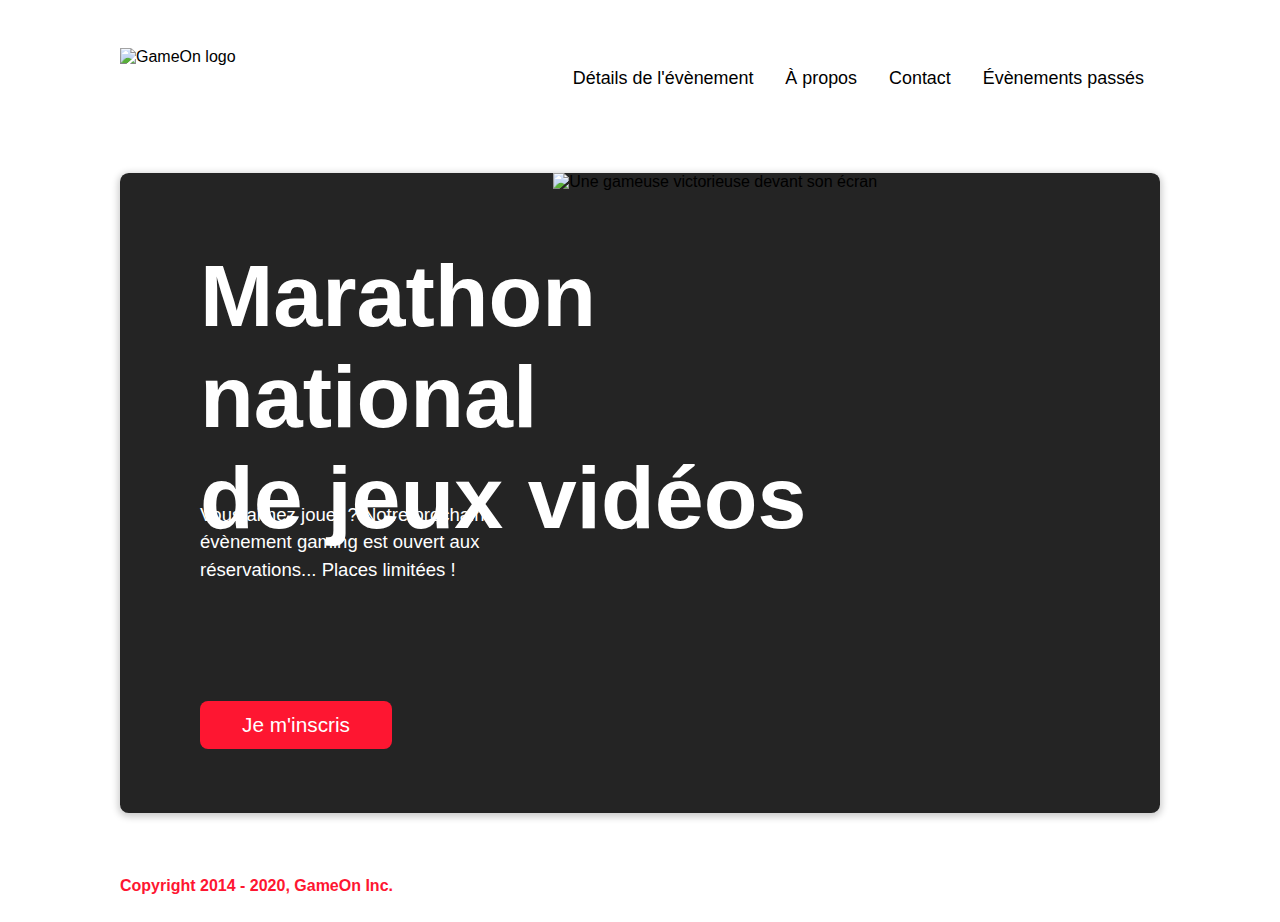
==== index.html @ c5a6d7c4 "Commit 01.00.04" ====
<!DOCTYPE html>
<html lang="fr">
  <head>
    <meta charset="utf-8" />
    <title>GameOn</title>
    <meta name="viewport" content="width=device-width,initial-scale=1" />
    
    <!-- Icons -->
    <link rel="stylesheet" href="https://cdnjs.cloudflare.com/ajax/libs/font-awesome/4.7.0/css/font-awesome.min.css" />
    <link rel="shortcut icon" type="image/png" href="ico.svg"/>
    
    <!-- Font -->
    <link rel="preconnect" href="https://fonts.googleapis.com/css?family=DM+Sans" />
    
    <!-- Scripts CSS/JS -->
    <link rel="stylesheet" href="/css/main.css" />
    <script type="module" src="/scripts/js/main.js"></script>

  </head>
  <body>
    <div class="main__container">
      <header class="navbar">
        <div class="header__logo">
          <img class="logo_img" alt="GameOn logo" src="./src/img/Logo.png"/>
        </div>
        <nav class="main__nav">
          <span class="hamburger"></span>
          <ul class="nav__list">
            <li class="nav__item">
              <a href="#" class="nav__link"><span>Détails de l'évènement</span></a>
            </li>
            <li class="nav__item">
              <a href="#" class="nav__link"><span>&Agrave; propos</span></a>
            </li>
            <li class="nav__item">
              <a href="#" class="nav__link"><span>Contact</span></a>
            </li>
            <li class="nav__item">
              <a href="#" class="nav__link"><span>Évènements passés</span></a>
            </li>
          </ul>
        </nav>
      </header>
      <main class="hero">
        <section class="hero__section">
            <h1 class="hero__heading">
              Marathon national<br> de jeux vidéos
            </h1>
            <p class="hero__text">
              Vous aimez jouer ? Notre prochain évènement gaming est ouvert aux réservations... Places limitées !
            </p>
            <img class="hero__img" src="./src/img/bg_img.jpg" alt="Une gameuse victorieuse devant son écran" />
            <div class="cta__wrapper">
              <button class="cta signup"> Je m'inscris </button>
            </div>
        </section>
      </main>
      <footer>
        <p class="copyrights"> Copyright 2014 - 2020, GameOn Inc. </p>
      </footer>
    </div>    
    <div class="modal__container ">
      <div class="modal__view">
        <span class="close__btn"></span>
        <div class="modal__body">
          <form name="registration-form" action="index.html" method="POST" id="registration-form">
            <!-- Inputs-->
            <fieldset class="form-inputs">
              <div class="form-item"><!-- input text firstname -->
                <label class="item-label" for="firstName">Prénom<abbr title="Champ obligatoire"> *</abbr></label><br>                
                <input class="text__control" type="text" id="firstName" name="firstName" value="te"/><br>
                <p class="error__field" id="firstNameErrorField"></p>
              </div>
              <div class="form-item"><!-- input text lastname -->
                <label class="item-label" for="lastName">Nom<abbr title="Champ obligatoire"> *</abbr></label><br>
                <input class="text__control" type="text" id="lastName" name="lastName" value="te"/><br>
                <p class="error__field" id="lastNameErrorField"></p>
              </div>
              <div class="form-item"><!-- input email -->
                <label class="item-label" for="email">E-mail<abbr title="Champ obligatoire"> *</abbr></label><br>
                <input class="text__control" type="email" id="email" name="email" value="test@fr.fr"/><br>
                <p class="error__field" id="emailErrorField"></p>
              </div>
              <div class="form-item"><!-- input date birthday -->
                <label class="item-label" for="birthday">Date de naissance<abbr title="Champ obligatoire"> *</abbr></label><br>
                <input class="text__control" type="date" id="birthday" name="birthday" value="2000-12-12"/><br>
                <p class="error__field" id="birthdayErrorField"></p>
              </div>              
              <div class="form-item"><!-- Nombre de tournois -->
                <label class="item-label" for="nbTournament">À combien de tournois GameOn avez-vous déjà participé ?<abbr title="Champ obligatoire"> *</abbr></label><br>
                <input type="number" class="text__control" id="nbTournament" name="nbTournament" min="0" max="100" value="2">
                <p class="error__field" id="nbTournamentErrorField"></p>
              </div> 
            </fieldset>
            <!-- Villes btn radio-->
            <fieldset class="location-list">
                <legend class="text__label">Dans quelles villes ?<abbr title="Champ obligatoire"> *</abbr></legend>
              <ul class="location-item-list" id="checkbox-list">
                <li>
                  <input class="checkbox__input" type="radio" id="location1" name="location" value="New York" checked/>
                  <label class="checkbox__label" for="location1">
                    <span class="checkbox__icon"></span>
                    New York
                  </label>
                </li>
                <li>
                  <input class="checkbox__input" type="radio" id="location2" name="location" value="San Francisco"/>
                  <label class="checkbox__label" for="location2">
                  <span class="checkbox__icon">
                  </span>
                  San Francisco
                </label>
                </li>
                <li>
                  <input class="checkbox__input" type="radio" id="location3" name="location" value="Seattle"/>
                  <label class="checkbox__label" for="location3">
                    <span class="checkbox__icon"></span>
                    Seattle
                  </label>
                </li>
                <li>
                  <input class="checkbox__input" type="radio" id="location4" name="location" value="Chicago"/>
                <label class="checkbox__label" for="location4">
                  <span class="checkbox__icon"></span>
                  Chicago
                </label>
                </li>
                <li>
                  <input class="checkbox__input" type="radio" id="location5" name="location" value="Boston"/>
                  <label class="checkbox__label" for="location5">
                    <span class="checkbox__icon"></span>
                    Boston
                  </label>
                </li>
                <li>
                  <input class="checkbox__input" type="radio"
                  id="location6" name="location" value="Portland"/>
                  <label class="checkbox__label" for="location6">
                    <span class="checkbox__icon"></span>
                    Portland
                  </label>
                </li>
              </ul>
              <div class="error__field" id="locationErrorField"></div>
            </fieldset>
            <!-- Checkbox conditions -->
            <fieldset class="cgu-checkbox">
              <div class="cgu">
                <input class="checkbox__input" type="checkbox" id="cgu" name="cgu" checked/>
                <label class="checkbox2__label" for="cgu">
                  <span class="checkbox__icon"></span> J'ai lu et accepté les conditions d'utilisation.<abbr title="Champ obligatoire"> *</abbr>
                </label>
                <br>
                <p class="error__field" id="cguErrorField"></p>
              </div>
              <div class="newsletter-checkbox">
                <input class="checkbox__input" type="checkbox" id="newsletter" name="newsletter"/>
                <label class="checkbox2__label" for="newsletter">
                  <span class="checkbox__icon"></span>
                  Je souhaite être prévenu des prochains évènements.
                </label>
                <br>
              </div>
            </fieldset>
            <div class="cta__container">
              <input class="cta submit" type="submit" value="C'est parti" />
            </div>           
          </form>
            <!-- Success message -->
          <div class="success__wrapper" id="success__wrapper">
            <p class="success__msg" id="success__msg"></p>
            <div class="cta__container">
              <button class="cta close-form"> Fermer </button>
            </div>
          </div>  
          
        </div>
      </div>
    </div>         
  </body>
</html>
---- css/main.css ----
/*! normalize.css v8.0.1 | MIT License | github.com/necolas/normalize.css */
/* Document
   ========================================================================== */
/**
 * 1. Correct the line height in all browsers.
 * 2. Prevent adjustments of font size after orientation changes in iOS.
 */
html {
  line-height: 1.15;
  /* 1 */
  -webkit-text-size-adjust: 100%;
  /* 2 */
}

/* Sections
   ========================================================================== */
/**
 * Remove the margin in all browsers.
 */
body {
  margin: 0;
}

/**
 * Render the `main` element consistently in IE.
 */
main {
  display: block;
}

/**
 * Correct the font size and margin on `h1` elements within `section` and
 * `article` contexts in Chrome, Firefox, and Safari.
 */
h1 {
  font-size: 2em;
  margin: 0.67em 0;
}

/* Grouping content
   ========================================================================== */
/**
 * 1. Add the correct box sizing in Firefox.
 * 2. Show the overflow in Edge and IE.
 */
hr {
  box-sizing: content-box;
  /* 1 */
  height: 0;
  /* 1 */
  overflow: visible;
  /* 2 */
}

/**
 * 1. Correct the inheritance and scaling of font size in all browsers.
 * 2. Correct the odd `em` font sizing in all browsers.
 */
pre {
  font-family: monospace, monospace;
  /* 1 */
  font-size: 1em;
  /* 2 */
}

/* Text-level semantics
   ========================================================================== */
/**
 * Remove the gray background on active links in IE 10.
 */
a {
  background-color: transparent;
}

/**
 * 1. Remove the bottom border in Chrome 57-
 * 2. Add the correct text decoration in Chrome, Edge, IE, Opera, and Safari.
 */
abbr[title] {
  border-bottom: none;
  /* 1 */
  text-decoration: underline;
  /* 2 */
  text-decoration: underline dotted;
  /* 2 */
}

/**
 * Add the correct font weight in Chrome, Edge, and Safari.
 */
b,
strong {
  font-weight: bolder;
}

/**
 * 1. Correct the inheritance and scaling of font size in all browsers.
 * 2. Correct the odd `em` font sizing in all browsers.
 */
code,
kbd,
samp {
  font-family: monospace, monospace;
  /* 1 */
  font-size: 1em;
  /* 2 */
}

/**
 * Add the correct font size in all browsers.
 */
small {
  font-size: 80%;
}

/**
 * Prevent `sub` and `sup` elements from affecting the line height in
 * all browsers.
 */
sub,
sup {
  font-size: 75%;
  line-height: 0;
  position: relative;
  vertical-align: baseline;
}

sub {
  bottom: -0.25em;
}

sup {
  top: -0.5em;
}

/* Embedded content
   ========================================================================== */
/**
 * Remove the border on images inside links in IE 10.
 */
img {
  border-style: none;
}

/* Forms
   ========================================================================== */
/**
 * 1. Change the font styles in all browsers.
 * 2. Remove the margin in Firefox and Safari.
 */
button,
input,
optgroup,
select,
textarea {
  font-family: inherit;
  /* 1 */
  font-size: 100%;
  /* 1 */
  line-height: 1.15;
  /* 1 */
  margin: 0;
  /* 2 */
}

/**
 * Show the overflow in IE.
 * 1. Show the overflow in Edge.
 */
button,
input {
  /* 1 */
  overflow: visible;
}

/**
 * Remove the inheritance of text transform in Edge, Firefox, and IE.
 * 1. Remove the inheritance of text transform in Firefox.
 */
button,
select {
  /* 1 */
  text-transform: none;
}

/**
 * Correct the inability to style clickable types in iOS and Safari.
 */
button,
[type="button"],
[type="reset"],
[type="submit"] {
  -webkit-appearance: button;
}

/**
 * Remove the inner border and padding in Firefox.
 */
button::-moz-focus-inner,
[type="button"]::-moz-focus-inner,
[type="reset"]::-moz-focus-inner,
[type="submit"]::-moz-focus-inner {
  border-style: none;
  padding: 0;
}

/**
 * Restore the focus styles unset by the previous rule.
 */
button:-moz-focusring,
[type="button"]:-moz-focusring,
[type="reset"]:-moz-focusring,
[type="submit"]:-moz-focusring {
  outline: 1px dotted ButtonText;
}

/**
 * Correct the padding in Firefox.
 */
fieldset {
  padding: 0.35em 0.75em 0.625em;
}

/**
 * 1. Correct the text wrapping in Edge and IE.
 * 2. Correct the color inheritance from `fieldset` elements in IE.
 * 3. Remove the padding so developers are not caught out when they zero out
 *    `fieldset` elements in all browsers.
 */
legend {
  box-sizing: border-box;
  /* 1 */
  color: inherit;
  /* 2 */
  display: table;
  /* 1 */
  max-width: 100%;
  /* 1 */
  padding: 0;
  /* 3 */
  white-space: normal;
  /* 1 */
}

/**
 * Add the correct vertical alignment in Chrome, Firefox, and Opera.
 */
progress {
  vertical-align: baseline;
}

/**
 * Remove the default vertical scrollbar in IE 10+.
 */
textarea {
  overflow: auto;
}

/**
 * 1. Add the correct box sizing in IE 10.
 * 2. Remove the padding in IE 10.
 */
[type="checkbox"],
[type="radio"] {
  box-sizing: border-box;
  /* 1 */
  padding: 0;
  /* 2 */
}

/**
 * Correct the cursor style of increment and decrement buttons in Chrome.
 */
[type="number"]::-webkit-inner-spin-button,
[type="number"]::-webkit-outer-spin-button {
  height: auto;
}

/**
 * 1. Correct the odd appearance in Chrome and Safari.
 * 2. Correct the outline style in Safari.
 */
[type="search"] {
  -webkit-appearance: textfield;
  /* 1 */
  outline-offset: -2px;
  /* 2 */
}

/**
 * Remove the inner padding in Chrome and Safari on macOS.
 */
[type="search"]::-webkit-search-decoration {
  -webkit-appearance: none;
}

/**
 * 1. Correct the inability to style clickable types in iOS and Safari.
 * 2. Change font properties to `inherit` in Safari.
 */
::-webkit-file-upload-button {
  -webkit-appearance: button;
  /* 1 */
  font: inherit;
  /* 2 */
}

/* Interactive
   ========================================================================== */
/*
 * Add the correct display in Edge, IE 10+, and Firefox.
 */
details {
  display: block;
}

/*
 * Add the correct display in all browsers.
 */
summary {
  display: list-item;
}

/* Misc
   ========================================================================== */
/**
 * Add the correct display in IE 10+.
 */
template {
  display: none;
}

/**
 * Add the correct display in IE 10.
 */
[hidden] {
  display: none;
}

/* ANIMATION */
/* COLORS */
/* BREAKPOINTS */
.hide {
  animation: slideup 2s;
  -moz-animation: slideup 2s;
  -webkit-animation: slideup 2s;
  -o-animation: slideup 2s;
}

@keyframes slideup {
  0% {
    top: 0px;
  }
  75% {
    top: 0px;
  }
  100% {
    top: -20px;
  }
}

/* FONT PARAMs */
html {
  font-family: "DM Sans", Arial, Helvetica, sans-serif;
  font-size: 1rem;
  font-weight: 300;
}

a {
  color: #fe1631;
  text-decoration: none;
}

a:hover {
  color: #fe1631;
}

abbr[title] {
  text-decoration: none;
}

/* MAIN PAGE SECTION */
.nav__link {
  color: black;
}

li:hover a.nav__link {
  color: white;
  text-decoration: underline;
}

.hero__heading {
  font-size: 5.5rem;
  font-weight: 600;
}

.hero__text {
  font-size: 1.45vw;
  line-height: 1.5;
}

.hero__heading,
.hero__text {
  z-index: 1;
  color: white;
}

.footer {
  font-family: "DM Sans", Arial, Helvetica, sans-serif;
}

/* MODAL SECTION */
.modal__view {
  color: white;
}

.navbar ul {
  font-size: 1.4vw;
}

.error__field {
  color: #242424;
  font-size: small;
}

.error__text {
  color: #ff4d5e;
}

.checkbox__label,
.checkbox2__label {
  font-size: 1rem;
}

.checkbox__label .checkbox__icon,
.checkbox2__label .checkbox__icon {
  text-indent: 1.6rem;
  white-space: nowrap;
}

.cta {
  color: white;
  font-size: 1.3rem;
}

.cta {
  min-width: 12rem;
  background: #fe1631;
  margin: 0 auto;
  padding: .75rem 1.5rem;
  border: none;
  border-radius: 0.5rem;
  cursor: pointer;
}

.cta__wrapper {
  position: absolute;
  top: 33rem;
  left: 5rem;
}

.cta:hover {
  transition: background-color 300ms;
  background: #3877ad;
}

.cta__container {
  display: flex;
}

.close__btn:before,
.close__btn:after {
  position: absolute;
  left: 0.83rem;
  content: " ";
  height: 33px;
  width: 3px;
  background-color: white;
}

.close__btn:before {
  transform: rotate(45deg);
}

.close__btn:after {
  transform: rotate(-45deg);
}

.close__btn {
  position: absolute;
  right: 0.83rem;
  top: 0.83rem;
  width: 32px;
  height: 32px;
  opacity: 1;
  cursor: pointer;
  transform: scale(0.7);
}

html {
  box-sizing: border-box;
  scroll-behavior: smooth;
}

h1, h2, h3, h4, h5, h6, p {
  margin: .5rem 0;
}

p {
  margin-bottom: 0;
  padding: 0.5vw;
}

ul {
  margin: 0;
  padding: 0;
  list-style-type: none;
}

*,
*:before,
*:after {
  box-sizing: inherit;
}

abbr {
  padding: 0 0.125rem;
}

fieldset {
  padding: 0;
  border: none;
}

.is-open {
  animation: modalopen 0.6s forwards, bground 0.6s 450ms forwards;
}

.is-close {
  animation: modalclose 0.6s;
}

.modal__container {
  transform: translateY(-100vh);
  position: fixed;
  z-index: 1;
  left: 0;
  top: 0;
  height: 100%;
  width: 100%;
  overflow: auto;
}

.modal__view {
  max-width: 32rem;
  margin: 5% auto;
  background: #242424;
  border-radius: 0.55rem;
  overflow: hidden;
  position: relative;
  padding: 2.5rem 2rem 1rem 2rem;
}

.modal__body {
  display: block;
  transition: all 1s linear;
}

.text__control {
  width: 100%;
  height: 2.6rem;
  margin-top: 0.25rem;
  padding: 0.5rem;
  border: 0.044rem solid #ccc;
  border-radius: 0.44rem;
  outline: none;
}

.text__label {
  margin: 0 0 0.5rem 0;
}

ul.location-item-list {
  padding-left: 0;
  list-style: none;
  display: flex;
  flex-wrap: wrap;
}

ul.location-item-list li {
  display: inline;
  margin: 0.2rem;
}

.checkbox__label,
.checkbox2__label {
  position: relative;
  margin-left: 2rem;
}

.checkbox__label .checkbox__icon,
.checkbox2__label .checkbox__icon {
  display: block;
  width: 1.1rem;
  height: 1.1rem;
  border: 0.11rem solid #289f7b;
  border-radius: 50%;
  position: absolute;
  left: -1.66rem;
  top: -1px;
  transition: 0.3s;
}

.checkbox__label .checkbox__icon::after,
.checkbox2__label .checkbox__icon::after {
  content: "";
  width: 13px;
  height: 13px;
  background-color: #289f7b;
  border-radius: 50%;
  text-indent: 1.6rem;
  white-space: nowrap;
  position: absolute;
  left: 50%;
  top: 50%;
  transform: translate(-50%, -50%);
  transition: 0.3s;
  opacity: 0;
}

.checkbox__input {
  display: none;
}

.checkbox__input:checked + .checkbox__label .checkbox__icon::after,
.checkbox__input:checked + .checkbox2__label .checkbox__icon::after {
  opacity: 1;
}

.checkbox__input:checked + .checkbox2__label .checkbox__icon {
  background: #289f7b;
}

.checkbox2__label .checkbox__icon {
  border-radius: 0.22rem;
  border: 0;
  background: #cccccc;
}

.checkbox2__label .checkbox__icon::after {
  width: 0.75rem;
  height: 0.50rem;
  border-radius: 0.11rem;
  background: transparent;
  border: 0.18rem solid transparent;
  border-bottom-color: white;
  border-left-color: white;
  transform: rotate(-55deg);
  left: 20%;
  top: 19%;
}

.cgu-checkbox {
  margin-bottom: 2rem;
}

.error__border {
  border: 0.2rem solid #ff4d5e;
  transition: all 200ms;
}

.error__field {
  height: 1.125rem;
  margin: .25rem 0 .5rem 0;
  padding: 0;
  transition: color 200ms;
}

.success__wrapper {
  display: block;
  padding: 0.83rem 8%;
}

.success__msg {
  margin-bottom: 1rem;
}

.hidden {
  height: 20vh;
  display: none;
}

.visuallyhidden {
  opacity: 0;
  transition: all 0.5s linear;
}

@keyframes modalopen {
  from {
    opacity: 0;
    transform: translateY(-100vh);
  }
  to {
    opacity: 1;
    transform: translateY(0vh);
  }
}

@keyframes modalclose {
  from {
    opacity: 1;
    transform: translateY(0vh);
  }
  to {
    opacity: 0;
    transform: translateY(-100vh);
  }
}

@keyframes bground {
  from {
    background-color: transparent;
  }
  to {
    background-color: rgba(27, 40, 157, 0.4);
  }
}

.copyrights {
  color: #fe1631;
  padding: 0;
  font-size: 1rem;
  margin: 4rem 0 1.66rem;
  font-weight: 600;
}

.navbar {
  display: flex;
  justify-content: space-between;
  padding: 3rem 5rem 4rem 5rem;
}

.navbar img {
  height: 3rem;
}

.navbar nav {
  display: flex;
}

.navbar ul {
  display: flex;
}

.navbar li {
  margin: 0.5rem 0;
  padding: 0.75rem 1rem;
  border-radius: 0.5rem;
}

.navbar li:hover {
  background: #fe1631;
  transition: background-color 300ms;
}

.header__logo {
  float: left;
}

.hero {
  position: relative;
  padding: 0;
}

.hero__heading, .hero__text, .hero__img {
  position: absolute;
}

.hero__section {
  position: relative;
  height: 40rem;
  border-radius: 0.55rem;
  overflow: hidden;
  box-shadow: 0 0.11rem 0.44rem 0.11rem rgba(0, 0, 0, 0.2);
  background-color: #242424;
}

.hero__img {
  min-height: 100%;
  width: calc((100% / 12) * 7 - 0.01px);
}

.hero__heading {
  top: 4rem;
  padding: 0 5rem;
  width: calc((100% / 12) * 10 - 0.01px);
}

.hero__text {
  top: 20rem;
  width: calc((100% / 12) * 5 - 0.01px);
  padding: 0 2rem 0 5rem;
}

.hero__heading,
.hero__text {
  z-index: 1;
}

/* Landing Page */
.main__container {
  max-width: 88rem;
  margin: 0 auto;
  padding: 0 2.5rem;
}

/*Laptop = 1280px or more*/
@media screen and (min-width: 1024px) {
  /* Main Container */
  .navbar {
    padding: 3rem 5rem 4rem 5rem;
  }
  .hero {
    padding: 0 5rem;
    position: relative;
  }
  footer {
    padding: 0 5rem;
  }
  /* Modal */
}

/*Laptop = 1024px or more*/
@media screen and (min-width: 1024px) {
  .hero__img {
    margin-left: calc((100% / 12) * 5 - 0.01px);
    width: calc((100% / 12) * 7 - 0.01px);
  }
}

/*Laptop = 1024px or less*/
@media screen and (max-width: 1023px) {
  /* Main Container */
  .main__container {
    margin: 0 auto;
    padding: 0 2.5rem;
  }
  .navbar {
    padding: 2rem 0 3rem 0;
  }
  .navbar {
    padding-bottom: 2rem;
  }
  .navbar ul {
    font-size: 1.2375rem;
  }
  .navbar .logo_img {
    height: 2.5rem;
  }
  .hero__img {
    margin-left: calc((100% / 12) * 5 - 0.01px);
  }
  .copyrights {
    margin-top: 2.5rem;
  }
  /* Modal */
  .modal__container {
    padding: 0 1rem;
    transform: translateY(-200vh);
  }
}

/* tablet = 767px or less */
@media screen and (max-width: 767px) {
  .copyrights {
    text-align: center;
  }
  /* Hamburger Menu */
  .main__nav {
    background: white;
    position: absolute;
    z-index: 1;
    right: 0;
    border-radius: 0.55rem;
    box-shadow: 0 0 3em rgba(0, 0, 0, 0.15);
    transform: translateX(100%);
    transition: transform 300ms cubic-bezier(0.5, 0, 0.5, 1);
  }
  .nav__list {
    list-style: none;
    margin: 0;
    padding: 0;
    display: flex;
    flex-direction: column;
  }
  .nav__toggle {
    position: absolute;
    top: 2em;
    left: 0;
    transform: translateX(-100%);
    background: #fe1631;
    padding: 1em .5em;
    border: 0;
    border-radius: .25em 0 0 .25em;
  }
  .hamburger {
    display: block;
    position: relative;
  }
  .hamburger,
  .hamburger::before,
  .hamburger::after {
    width: 2em;
    height: 3px;
    background: var(--clr-dark);
    transition: transform 350ms ease-in-out, opacity 200ms linear;
  }
  .hamburger::before,
  .hamburger::after {
    content: '';
    position: absolute;
    left: 0;
  }
  .hamburger::before {
    bottom: 6px;
  }
  .hamburger::after {
    top: 6px;
  }
  /* Navigation open styles */
  .nav-open .main__nav {
    transform: translateX(0);
  }
  /* Change this stuff below */
  .nav-open .hamburger {
    transform: rotate(45deg);
  }
  .nav-open .hamburger::before {
    opacity: 0;
  }
  .nav-open .hamburger::after {
    transform: rotate(90deg) translate(-6px);
  }
}

/*Mobile : l = 425px m = 375px s = 320px or less*/
@media screen and (max-width: 424px) {
  /* Main Container */
  .main__container {
    padding: 0 1rem;
  }
}
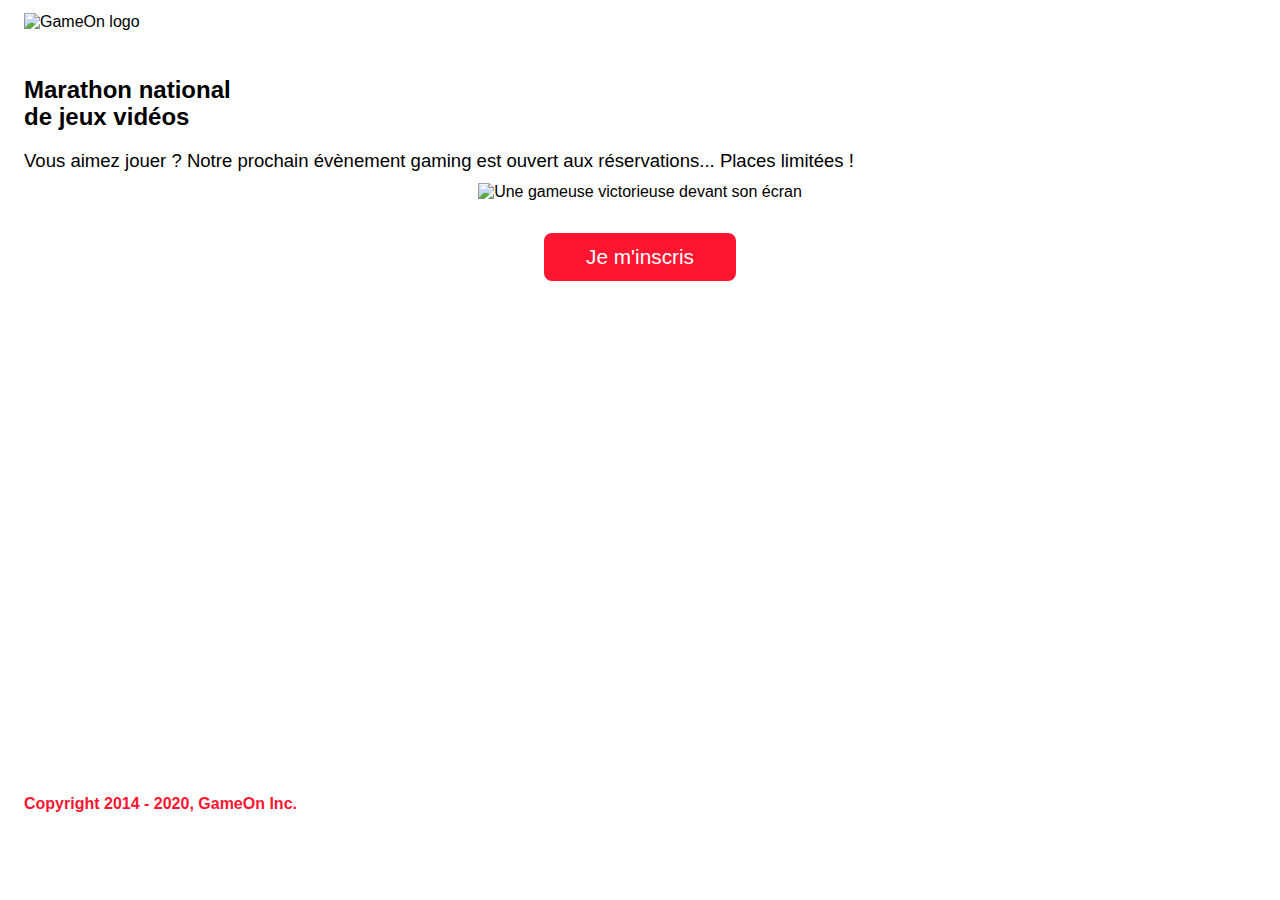
==== commit 907d5e7f: "Commit 01.00.06" ====
--- a/index.html
+++ b/index.html
@@ -21,9 +21,9 @@
     <div class="main__container">
       <header class="navbar">
         <div class="header__logo">
-          <img class="logo_img" alt="GameOn logo" src="./src/img/Logo.png"/>
+          <img class="logo__img" alt="GameOn logo" src="./src/img/Logo.png"/>
         </div>
-        <nav class="main__nav">
+        <!-- <nav class="main__nav">
           <span class="hamburger"></span>
           <ul class="nav__list">
             <li class="nav__item">
@@ -39,7 +39,7 @@
               <a href="#" class="nav__link"><span>Évènements passés</span></a>
             </li>
           </ul>
-        </nav>
+        </nav> -->
       </header>
       <main class="hero">
         <section class="hero__section">
@@ -49,7 +49,9 @@
             <p class="hero__text">
               Vous aimez jouer ? Notre prochain évènement gaming est ouvert aux réservations... Places limitées !
             </p>
-            <img class="hero__img" src="./src/img/bg_img.jpg" alt="Une gameuse victorieuse devant son écran" />
+            <div class="hero__img__container">
+              <img class="hero__img" src="./src/img/bg_img.jpg" alt="Une gameuse victorieuse devant son écran" />              
+            </div>            
             <div class="cta__wrapper">
               <button class="cta signup"> Je m'inscris </button>
             </div>
@@ -68,27 +70,27 @@
             <fieldset class="form-inputs">
               <div class="form-item"><!-- input text firstname -->
                 <label class="item-label" for="firstName">Prénom<abbr title="Champ obligatoire"> *</abbr></label><br>                
-                <input class="text__control" type="text" id="firstName" name="firstName" value="te"/><br>
+                <input class="text__control" type="text" id="firstName" name="firstName" /><br>
                 <p class="error__field" id="firstNameErrorField"></p>
               </div>
               <div class="form-item"><!-- input text lastname -->
                 <label class="item-label" for="lastName">Nom<abbr title="Champ obligatoire"> *</abbr></label><br>
-                <input class="text__control" type="text" id="lastName" name="lastName" value="te"/><br>
+                <input class="text__control" type="text" id="lastName" name="lastName"/><br>
                 <p class="error__field" id="lastNameErrorField"></p>
               </div>
               <div class="form-item"><!-- input email -->
                 <label class="item-label" for="email">E-mail<abbr title="Champ obligatoire"> *</abbr></label><br>
-                <input class="text__control" type="email" id="email" name="email" value="test@fr.fr"/><br>
+                <input class="text__control" type="email" id="email" name="email"/><br>
                 <p class="error__field" id="emailErrorField"></p>
               </div>
               <div class="form-item"><!-- input date birthday -->
                 <label class="item-label" for="birthday">Date de naissance<abbr title="Champ obligatoire"> *</abbr></label><br>
-                <input class="text__control" type="date" id="birthday" name="birthday" value="2000-12-12"/><br>
+                <input class="text__control" type="date" id="birthday" name="birthday"/><br>
                 <p class="error__field" id="birthdayErrorField"></p>
               </div>              
               <div class="form-item"><!-- Nombre de tournois -->
                 <label class="item-label" for="nbTournament">À combien de tournois GameOn avez-vous déjà participé ?<abbr title="Champ obligatoire"> *</abbr></label><br>
-                <input type="number" class="text__control" id="nbTournament" name="nbTournament" min="0" max="100" value="2">
+                <input type="number" class="text__control" id="nbTournament" name="nbTournament" min="0" max="100">
                 <p class="error__field" id="nbTournamentErrorField"></p>
               </div> 
             </fieldset>
@@ -97,7 +99,7 @@
                 <legend class="text__label">Dans quelles villes ?<abbr title="Champ obligatoire"> *</abbr></legend>
               <ul class="location-item-list" id="checkbox-list">
                 <li>
-                  <input class="checkbox__input" type="radio" id="location1" name="location" value="New York" checked/>
+                  <input class="checkbox__input" type="radio" id="location1" name="location" value="New York"/>
                   <label class="checkbox__label" for="location1">
                     <span class="checkbox__icon"></span>
                     New York
@@ -146,7 +148,7 @@
             <!-- Checkbox conditions -->
             <fieldset class="cgu-checkbox">
               <div class="cgu">
-                <input class="checkbox__input" type="checkbox" id="cgu" name="cgu" checked/>
+                <input class="checkbox__input" type="checkbox" id="cgu" name="cgu" />
                 <label class="checkbox2__label" for="cgu">
                   <span class="checkbox__icon"></span> J'ai lu et accepté les conditions d'utilisation.<abbr title="Champ obligatoire"> *</abbr>
                 </label>
@@ -162,14 +164,14 @@
                 <br>
               </div>
             </fieldset>
-            <div class="cta__container">
-              <input class="cta submit" type="submit" value="C'est parti" />
+            <div class="cta__wrapper">
+              <button class="cta submit" id="submitBtn" type="submit" disabled>Valider</button>
             </div>           
           </form>
             <!-- Success message -->
           <div class="success__wrapper" id="success__wrapper">
             <p class="success__msg" id="success__msg"></p>
-            <div class="cta__container">
+            <div class="cta__wrapper">
               <button class="cta close-form"> Fermer </button>
             </div>
           </div>  
--- a/css/main.css
+++ b/css/main.css
@@ -335,6 +335,36 @@
  */
 [hidden] {
   display: none;
+}
+
+html {
+  box-sizing: border-box;
+  scroll-behavior: smooth;
+}
+
+h1, h2, h3, h4, h5, h6, p {
+  margin: .5rem 0;
+}
+
+ul {
+  margin: 0;
+  padding: 0;
+  list-style-type: none;
+}
+
+*,
+*:before,
+*:after {
+  box-sizing: inherit;
+}
+
+abbr {
+  padding: 0 0.125rem;
+}
+
+fieldset {
+  padding: 0;
+  border: none;
 }
 
 /* ANIMATION */
@@ -390,7 +420,7 @@
 }
 
 .hero__heading {
-  font-size: 5.5rem;
+  font-size: 1.5rem;
   font-weight: 600;
 }
 
@@ -401,8 +431,7 @@
 
 .hero__heading,
 .hero__text {
-  z-index: 1;
-  color: white;
+  color: black;
 }
 
 .footer {
@@ -414,7 +443,7 @@
   color: white;
 }
 
-.navbar ul {
+.nav__link {
   font-size: 1.4vw;
 }
 
@@ -441,31 +470,6 @@
 .cta {
   color: white;
   font-size: 1.3rem;
-}
-
-.cta {
-  min-width: 12rem;
-  background: #fe1631;
-  margin: 0 auto;
-  padding: .75rem 1.5rem;
-  border: none;
-  border-radius: 0.5rem;
-  cursor: pointer;
-}
-
-.cta__wrapper {
-  position: absolute;
-  top: 33rem;
-  left: 5rem;
-}
-
-.cta:hover {
-  transition: background-color 300ms;
-  background: #3877ad;
-}
-
-.cta__container {
-  display: flex;
 }
 
 .close__btn:before,
@@ -497,39 +501,33 @@
   transform: scale(0.7);
 }
 
-html {
-  box-sizing: border-box;
-  scroll-behavior: smooth;
-}
-
-h1, h2, h3, h4, h5, h6, p {
-  margin: .5rem 0;
-}
-
-p {
-  margin-bottom: 0;
-  padding: 0.5vw;
-}
-
-ul {
-  margin: 0;
-  padding: 0;
-  list-style-type: none;
-}
-
-*,
-*:before,
-*:after {
-  box-sizing: inherit;
-}
-
-abbr {
-  padding: 0 0.125rem;
-}
-
-fieldset {
-  padding: 0;
+.cta {
+  min-width: 12rem;
+  background: #fe1631;
+  margin: 0 auto;
+  padding: .75rem 1.5rem;
   border: none;
+  border-radius: 0.5rem;
+  cursor: pointer;
+}
+
+.cta__wrapper {
+  display: flex;
+  justify-content: center;
+  margin-block: 2rem 1rem;
+}
+
+.signup:hover,
+.close-form:hover {
+  transition: background-color 300ms;
+  background: #3877ad;
+}
+
+.submit:disabled {
+  border: 1px solid #999999;
+  background-color: #cccccc;
+  color: #666666;
+  transition: all 200ms ease-in-out;
 }
 
 .is-open {
@@ -541,7 +539,7 @@
 }
 
 .modal__container {
-  transform: translateY(-100vh);
+  transform: translateY(-200vh);
   position: fixed;
   z-index: 1;
   left: 0;
@@ -553,7 +551,7 @@
 
 .modal__view {
   max-width: 32rem;
-  margin: 5% auto;
+  margin: 3vh 0;
   background: #242424;
   border-radius: 0.55rem;
   overflow: hidden;
@@ -737,11 +735,7 @@
 .navbar {
   display: flex;
   justify-content: space-between;
-  padding: 3rem 5rem 4rem 5rem;
-}
-
-.navbar img {
-  height: 3rem;
+  padding: 1.5rem 0;
 }
 
 .navbar nav {
@@ -763,190 +757,40 @@
   transition: background-color 300ms;
 }
 
-.header__logo {
-  float: left;
-}
-
-.hero {
-  position: relative;
-  padding: 0;
-}
-
-.hero__heading, .hero__text, .hero__img {
-  position: absolute;
+.logo__img {
+  height: 1rem;
 }
 
 .hero__section {
-  position: relative;
   height: 40rem;
   border-radius: 0.55rem;
   overflow: hidden;
-  box-shadow: 0 0.11rem 0.44rem 0.11rem rgba(0, 0, 0, 0.2);
-  background-color: #242424;
+  display: flex;
+  flex-direction: column;
+}
+
+.hero__img__container {
+  margin: 0 auto;
 }
 
 .hero__img {
-  min-height: 100%;
-  width: calc((100% / 12) * 7 - 0.01px);
-}
-
-.hero__heading {
-  top: 4rem;
-  padding: 0 5rem;
-  width: calc((100% / 12) * 10 - 0.01px);
-}
-
-.hero__text {
-  top: 20rem;
-  width: calc((100% / 12) * 5 - 0.01px);
-  padding: 0 2rem 0 5rem;
-}
-
-.hero__heading,
-.hero__text {
-  z-index: 1;
+  width: 100%;
 }
 
 /* Landing Page */
 .main__container {
+  display: grid;
+  gap: 1rem;
+  grid-template-columns: 1fr;
+  grid-template-rows: 5vh 6fr 1fr;
+  align-items: center;
   max-width: 88rem;
-  margin: 0 auto;
-  padding: 0 2.5rem;
-}
-
-/*Laptop = 1280px or more*/
-@media screen and (min-width: 1024px) {
-  /* Main Container */
-  .navbar {
-    padding: 3rem 5rem 4rem 5rem;
-  }
-  .hero {
-    padding: 0 5rem;
-    position: relative;
-  }
-  footer {
-    padding: 0 5rem;
-  }
-  /* Modal */
+  padding: 0 1.5rem;
 }
 
 /*Laptop = 1024px or more*/
-@media screen and (min-width: 1024px) {
-  .hero__img {
-    margin-left: calc((100% / 12) * 5 - 0.01px);
-    width: calc((100% / 12) * 7 - 0.01px);
-  }
-}
-
 /*Laptop = 1024px or less*/
-@media screen and (max-width: 1023px) {
-  /* Main Container */
-  .main__container {
-    margin: 0 auto;
-    padding: 0 2.5rem;
-  }
-  .navbar {
-    padding: 2rem 0 3rem 0;
-  }
-  .navbar {
-    padding-bottom: 2rem;
-  }
-  .navbar ul {
-    font-size: 1.2375rem;
-  }
-  .navbar .logo_img {
-    height: 2.5rem;
-  }
-  .hero__img {
-    margin-left: calc((100% / 12) * 5 - 0.01px);
-  }
-  .copyrights {
-    margin-top: 2.5rem;
-  }
-  /* Modal */
-  .modal__container {
-    padding: 0 1rem;
-    transform: translateY(-200vh);
-  }
-}
-
 /* tablet = 767px or less */
-@media screen and (max-width: 767px) {
-  .copyrights {
-    text-align: center;
-  }
-  /* Hamburger Menu */
-  .main__nav {
-    background: white;
-    position: absolute;
-    z-index: 1;
-    right: 0;
-    border-radius: 0.55rem;
-    box-shadow: 0 0 3em rgba(0, 0, 0, 0.15);
-    transform: translateX(100%);
-    transition: transform 300ms cubic-bezier(0.5, 0, 0.5, 1);
-  }
-  .nav__list {
-    list-style: none;
-    margin: 0;
-    padding: 0;
-    display: flex;
-    flex-direction: column;
-  }
-  .nav__toggle {
-    position: absolute;
-    top: 2em;
-    left: 0;
-    transform: translateX(-100%);
-    background: #fe1631;
-    padding: 1em .5em;
-    border: 0;
-    border-radius: .25em 0 0 .25em;
-  }
-  .hamburger {
-    display: block;
-    position: relative;
-  }
-  .hamburger,
-  .hamburger::before,
-  .hamburger::after {
-    width: 2em;
-    height: 3px;
-    background: var(--clr-dark);
-    transition: transform 350ms ease-in-out, opacity 200ms linear;
-  }
-  .hamburger::before,
-  .hamburger::after {
-    content: '';
-    position: absolute;
-    left: 0;
-  }
-  .hamburger::before {
-    bottom: 6px;
-  }
-  .hamburger::after {
-    top: 6px;
-  }
-  /* Navigation open styles */
-  .nav-open .main__nav {
-    transform: translateX(0);
-  }
-  /* Change this stuff below */
-  .nav-open .hamburger {
-    transform: rotate(45deg);
-  }
-  .nav-open .hamburger::before {
-    opacity: 0;
-  }
-  .nav-open .hamburger::after {
-    transform: rotate(90deg) translate(-6px);
-  }
-}
-
+/* Navigation open styles */
+/* Change this stuff below */
 /*Mobile : l = 425px m = 375px s = 320px or less*/
-@media screen and (max-width: 424px) {
-  /* Main Container */
-  .main__container {
-    padding: 0 1rem;
-  }
-}
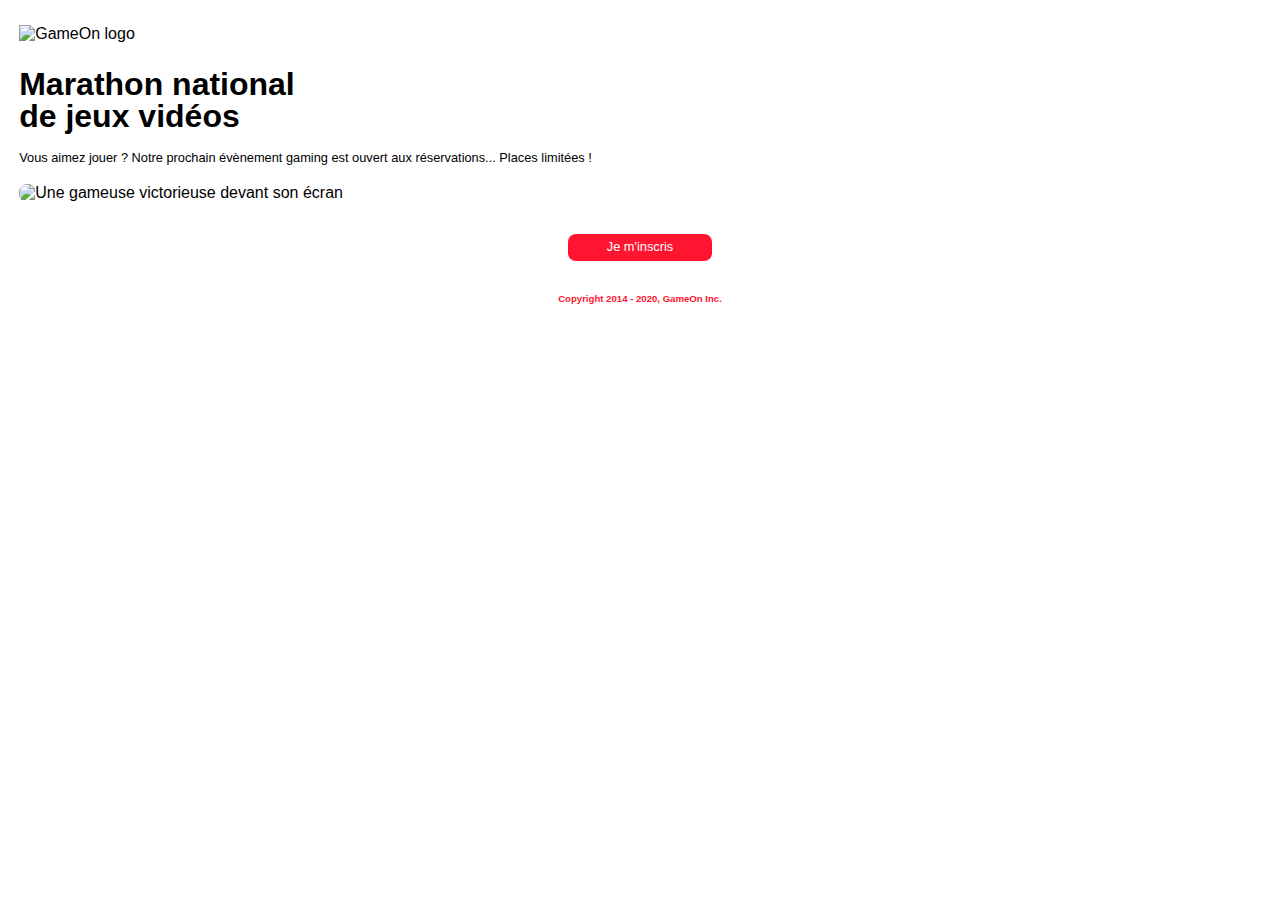
==== commit 12342e49: "Commit 01.01.00" ====
--- a/index.html
+++ b/index.html
@@ -6,25 +6,25 @@
     <meta name="viewport" content="width=device-width,initial-scale=1" />
     
     <!-- Icons -->
-    <link rel="stylesheet" href="https://cdnjs.cloudflare.com/ajax/libs/font-awesome/4.7.0/css/font-awesome.min.css" />
     <link rel="shortcut icon" type="image/png" href="ico.svg"/>
     
     <!-- Font -->
     <link rel="preconnect" href="https://fonts.googleapis.com/css?family=DM+Sans" />
     
     <!-- Scripts CSS/JS -->
+    <script src="https://kit.fontawesome.com/a0526e87eb.js" crossorigin="anonymous"></script>
     <link rel="stylesheet" href="/css/main.css" />
     <script type="module" src="/scripts/js/main.js"></script>
 
   </head>
   <body>
     <div class="main__container">
-      <header class="navbar">
+      <header>
         <div class="header__logo">
-          <img class="logo__img" alt="GameOn logo" src="./src/img/Logo.png"/>
-        </div>
-        <!-- <nav class="main__nav">
-          <span class="hamburger"></span>
+            <img class="logo__img" alt="GameOn logo" src="./src/img/Logo.png"/>
+          </div>        
+        <nav class="main__nav">          
+          <i class="fas fa-bars" id="hamburgerToggle"></i>
           <ul class="nav__list">
             <li class="nav__item">
               <a href="#" class="nav__link"><span>Détails de l'évènement</span></a>
@@ -39,7 +39,7 @@
               <a href="#" class="nav__link"><span>Évènements passés</span></a>
             </li>
           </ul>
-        </nav> -->
+        </nav>
       </header>
       <main class="hero">
         <section class="hero__section">
--- a/css/main.css
+++ b/css/main.css
@@ -343,7 +343,7 @@
 }
 
 h1, h2, h3, h4, h5, h6, p {
-  margin: .5rem 0;
+  margin: 0;
 }
 
 ul {
@@ -369,6 +369,7 @@
 
 /* ANIMATION */
 /* COLORS */
+/* MISC */
 /* BREAKPOINTS */
 .hide {
   animation: slideup 2s;
@@ -396,36 +397,43 @@
   font-weight: 300;
 }
 
-a {
-  color: #fe1631;
-  text-decoration: none;
-}
-
-a:hover {
-  color: #fe1631;
-}
-
 abbr[title] {
   text-decoration: none;
 }
 
 /* MAIN PAGE SECTION */
-.nav__link {
-  color: black;
-}
-
-li:hover a.nav__link {
+.side__nav .nav__list {
+  font-size: 1rem;
+}
+
+.side__nav .nav__item:hover {
+  cursor: pointer;
+}
+
+.side__nav .nav__item:hover .nav__link {
   color: white;
   text-decoration: underline;
 }
 
+.side__nav .nav__link {
+  color: black;
+  text-decoration: none;
+}
+
+#hamburgerToggle {
+  color: #fe1631;
+  font-size: 1rem;
+  transition: all 150ms;
+}
+
 .hero__heading {
-  font-size: 1.5rem;
+  font-size: 2rem;
   font-weight: 600;
+  line-height: 2rem;
 }
 
 .hero__text {
-  font-size: 1.45vw;
+  font-size: 0.8rem;
   line-height: 1.5;
 }
 
@@ -436,15 +444,16 @@
 
 .footer {
   font-family: "DM Sans", Arial, Helvetica, sans-serif;
+  font-size: 0.8rem;
+}
+
+.copyrights {
+  font-size: 0.6rem;
 }
 
 /* MODAL SECTION */
 .modal__view {
   color: white;
-}
-
-.nav__link {
-  font-size: 1.4vw;
 }
 
 .error__field {
@@ -467,9 +476,10 @@
   white-space: nowrap;
 }
 
+/* TOOLS */
 .cta {
   color: white;
-  font-size: 1.3rem;
+  font-size: 0.8rem;
 }
 
 .close__btn:before,
@@ -502,10 +512,10 @@
 }
 
 .cta {
-  min-width: 12rem;
+  min-width: 9rem;
   background: #fe1631;
   margin: 0 auto;
-  padding: .75rem 1.5rem;
+  padding: .4rem 1.5rem;
   border: none;
   border-radius: 0.5rem;
   cursor: pointer;
@@ -553,7 +563,7 @@
   max-width: 32rem;
   margin: 3vh 0;
   background: #242424;
-  border-radius: 0.55rem;
+  border-radius: 0.5rem;
   overflow: hidden;
   position: relative;
   padding: 2.5rem 2rem 1rem 2rem;
@@ -570,7 +580,7 @@
   margin-top: 0.25rem;
   padding: 0.5rem;
   border: 0.044rem solid #ccc;
-  border-radius: 0.44rem;
+  border-radius: 0.5rem;
   outline: none;
 }
 
@@ -727,65 +737,87 @@
 .copyrights {
   color: #fe1631;
   padding: 0;
-  font-size: 1rem;
-  margin: 4rem 0 1.66rem;
+  text-align: center;
+  margin: 2rem 0 1rem;
   font-weight: 600;
 }
 
-.navbar {
+header {
   display: flex;
   justify-content: space-between;
+  align-items: center;
   padding: 1.5rem 0;
-}
-
-.navbar nav {
+  flex-wrap: wrap;
+}
+
+.logo__img {
+  height: 1.3rem;
+}
+
+#hamburgerToggle {
+  display: inline-block;
+  z-index: 1;
+  padding: 0.5rem;
+  border-radius: 0.5rem;
+}
+
+.nav__list {
+  display: none;
+  flex-direction: column;
+  position: absolute;
+  right: 0;
+  z-index: 1;
+  width: 14rem;
+  border: 0.1rem solid #fe1631;
+  border-radius: 0.75rem;
+  background: white;
+}
+
+.side__nav {
+  position: relative;
+  display: block;
+}
+
+.side__nav #hamburgerToggle {
+  color: white;
+  background: #fe1631;
+  transition: all 200ms ease;
+}
+
+.side__nav .nav__list {
   display: flex;
-}
-
-.navbar ul {
-  display: flex;
-}
-
-.navbar li {
-  margin: 0.5rem 0;
-  padding: 0.75rem 1rem;
+  padding: 0.25rem 0.5rem;
+  box-shadow: 0 0.75rem 0.55rem rgba(0, 0, 0, 0.2);
+}
+
+.side__nav .nav__item {
+  margin: 0.4rem 0;
+  padding: 0.5rem 0.5rem;
   border-radius: 0.5rem;
 }
 
-.navbar li:hover {
+.side__nav .nav__item:hover {
   background: #fe1631;
   transition: background-color 300ms;
 }
 
-.logo__img {
-  height: 1rem;
-}
-
-.hero__section {
-  height: 40rem;
-  border-radius: 0.55rem;
-  overflow: hidden;
-  display: flex;
-  flex-direction: column;
-}
-
 .hero__img__container {
   margin: 0 auto;
 }
 
 .hero__img {
   width: 100%;
+  border-radius: 0.5rem;
+}
+
+.hero__text {
+  margin: 1rem 0;
 }
 
 /* Landing Page */
 .main__container {
-  display: grid;
-  gap: 1rem;
-  grid-template-columns: 1fr;
-  grid-template-rows: 5vh 6fr 1fr;
-  align-items: center;
   max-width: 88rem;
-  padding: 0 1.5rem;
+  padding: 0 1.2rem;
 }
 
 /*Laptop = 1024px or more*/
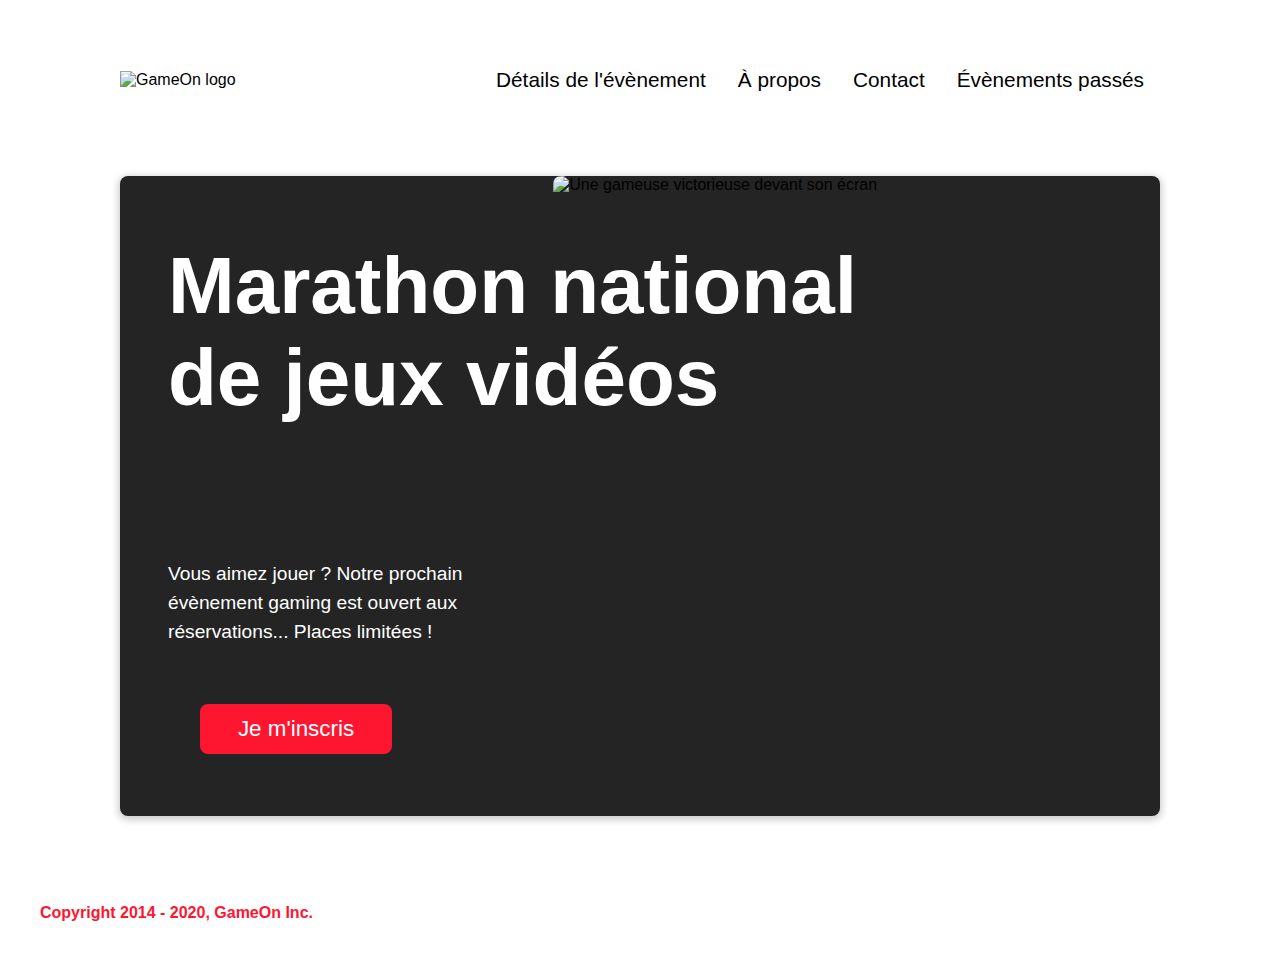
==== commit 08da4b37: "Commit 01.02.00" ====
--- a/index.html
+++ b/index.html
@@ -23,7 +23,7 @@
         <div class="header__logo">
             <img class="logo__img" alt="GameOn logo" src="./src/img/Logo.png"/>
           </div>        
-        <nav class="main__nav">          
+        <nav id="main__nav">          
           <i class="fas fa-bars" id="hamburgerToggle"></i>
           <ul class="nav__list">
             <li class="nav__item">
@@ -44,7 +44,7 @@
       <main class="hero">
         <section class="hero__section">
             <h1 class="hero__heading">
-              Marathon national<br> de jeux vidéos
+              Marathon national de jeux vidéos
             </h1>
             <p class="hero__text">
               Vous aimez jouer ? Notre prochain évènement gaming est ouvert aux réservations... Places limitées !
@@ -164,14 +164,14 @@
                 <br>
               </div>
             </fieldset>
-            <div class="cta__wrapper">
+            <div class="cta__submit__wrapper">
               <button class="cta submit" id="submitBtn" type="submit" disabled>Valider</button>
             </div>           
           </form>
             <!-- Success message -->
-          <div class="success__wrapper" id="success__wrapper">
+          <div class="success__wrapper hidden" id="success__wrapper">
             <p class="success__msg" id="success__msg"></p>
-            <div class="cta__wrapper">
+            <div class="cta__close__wrapper">
               <button class="cta close-form"> Fermer </button>
             </div>
           </div>  
--- a/css/main.css
+++ b/css/main.css
@@ -391,6 +391,7 @@
 }
 
 /* FONT PARAMs */
+/* Global */
 html {
   font-family: "DM Sans", Arial, Helvetica, sans-serif;
   font-size: 1rem;
@@ -402,6 +403,12 @@
 }
 
 /* MAIN PAGE SECTION */
+.side__nav #hamburgerToggle {
+  color: white;
+  background: #fe1631;
+  transition: all 200ms ease;
+}
+
 .side__nav .nav__list {
   font-size: 1rem;
 }
@@ -421,15 +428,13 @@
 }
 
 #hamburgerToggle {
+  font-size: 1.5rem;
   color: #fe1631;
-  font-size: 1rem;
-  transition: all 150ms;
 }
 
 .hero__heading {
   font-size: 2rem;
   font-weight: 600;
-  line-height: 2rem;
 }
 
 .hero__text {
@@ -442,8 +447,8 @@
   color: black;
 }
 
-.footer {
-  font-family: "DM Sans", Arial, Helvetica, sans-serif;
+.cta {
+  color: white;
   font-size: 0.8rem;
 }
 
@@ -476,10 +481,67 @@
   white-space: nowrap;
 }
 
-/* TOOLS */
-.cta {
-  color: white;
-  font-size: 0.8rem;
+/* RESPONSIVE */
+/* From mobile-l size (425) and more */
+@media screen and (min-width: 425px) {
+  .hero__heading {
+    font-size: 8vw;
+    font-weight: 300;
+  }
+  .hero__text {
+    font-size: 1.2rem;
+  }
+}
+
+/* From tablet size (640) and more */
+@media screen and (min-width: 640px) {
+  .hero__heading {
+    font-size: 3rem;
+    font-weight: 500;
+  }
+  .hero__text {
+    font-size: 1.2rem;
+  }
+  .cta {
+    font-size: 1rem;
+  }
+}
+
+/* From laptop size (1024) and more */
+@media screen and (min-width: 1024px) {
+  .nav__item:hover {
+    cursor: pointer;
+  }
+  .nav__item:hover .nav__link {
+    color: white;
+    text-decoration: underline;
+  }
+  .nav__link {
+    font-size: 1.3rem;
+    color: black;
+    text-decoration: none;
+  }
+  .hero__heading {
+    font-size: 5rem;
+    font-weight: 700;
+  }
+  .hero__heading,
+  .hero__text {
+    color: white;
+  }
+  .cta {
+    font-size: 1.4rem;
+  }
+  .copyrights {
+    font-size: initial;
+  }
+}
+
+/* From laptop size (1280) and more */
+@media screen and (min-width: 1440px) {
+  .hero__text {
+    font-size: 1.4rem;
+  }
 }
 
 .close__btn:before,
@@ -533,11 +595,48 @@
   background: #3877ad;
 }
 
+.submit {
+  margin: 1.5rem auto 1rem auto;
+}
+
 .submit:disabled {
   border: 1px solid #999999;
   background-color: #cccccc;
   color: #666666;
   transition: all 200ms ease-in-out;
+}
+
+.cta__submit__wrapper,
+.success__wrapper {
+  text-align: center;
+}
+
+/* RESPONSIVE */
+/* From mobile-l size (425) and more */
+@media screen and (min-width: 425px) {
+  .cta {
+    min-width: 12rem;
+    padding: .75rem 1.5rem;
+  }
+}
+
+/* From laptop size (1024) and more */
+@media screen and (min-width: 1024px) {
+  .cta__wrapper {
+    position: absolute;
+    display: initial;
+    justify-content: initial;
+    margin-block: initial;
+    top: 33rem;
+    left: 3rem;
+  }
+}
+
+/* From laptop size (1280) and more */
+@media screen and (min-width: 1280px) {
+  .cta__wrapper {
+    left: 5rem;
+  }
 }
 
 .is-open {
@@ -561,7 +660,7 @@
 
 .modal__view {
   max-width: 32rem;
-  margin: 3vh 0;
+  margin: 8vh auto;
   background: #242424;
   border-radius: 0.5rem;
   overflow: hidden;
@@ -685,7 +784,12 @@
 }
 
 .success__wrapper {
+  display: none;
+}
+
+.success__wrapper {
   display: block;
+  height: auto;
   padding: 0.83rem 8%;
 }
 
@@ -694,7 +798,7 @@
 }
 
 .hidden {
-  height: 20vh;
+  height: 100%;
   display: none;
 }
 
@@ -740,6 +844,22 @@
   text-align: center;
   margin: 2rem 0 1rem;
   font-weight: 600;
+  /* From laptop size (1024) and more */
+}
+
+@media screen and (min-width: 1024px) {
+  .copyrights {
+    text-align: initial;
+    padding: 5rem 0 3rem 0;
+    margin: 0.5rem 0;
+  }
+}
+
+/* From laptop size (1280) and more */
+@media screen and (min-width: 1280px) {
+  footer {
+    padding: 0;
+  }
 }
 
 header {
@@ -751,11 +871,10 @@
 }
 
 .logo__img {
-  height: 1.3rem;
+  height: 1.7rem;
 }
 
 #hamburgerToggle {
-  display: inline-block;
   z-index: 1;
   padding: 0.5rem;
   border-radius: 0.5rem;
@@ -778,12 +897,6 @@
   display: block;
 }
 
-.side__nav #hamburgerToggle {
-  color: white;
-  background: #fe1631;
-  transition: all 200ms ease;
-}
-
 .side__nav .nav__list {
   display: flex;
   padding: 0.25rem 0.5rem;
@@ -810,19 +923,132 @@
   border-radius: 0.5rem;
 }
 
-.hero__text {
-  margin: 1rem 0;
-}
-
 /* Landing Page */
 .main__container {
-  max-width: 88rem;
+  max-width: 40rem;
+  margin: 0 auto;
   padding: 0 1.2rem;
 }
 
-/*Laptop = 1024px or more*/
-/*Laptop = 1024px or less*/
-/* tablet = 767px or less */
-/* Navigation open styles */
-/* Change this stuff below */
-/*Mobile : l = 425px m = 375px s = 320px or less*/
+@media screen and (min-width: 768px) {
+  .main__container {
+    padding: 0 2.5rem;
+  }
+}
+
+@media screen and (min-width: 1024px) {
+  .main__container {
+    max-width: 90rem;
+  }
+}
+
+/* From mobile-l size (425) and more */
+@media screen and (min-width: 425px) {
+  header {
+    padding: 2rem 0;
+  }
+  .hero__heading {
+    padding-right: 3rem;
+  }
+}
+
+/* From mobile-l size (1024) and more */
+@media screen and (min-width: 1024px) {
+  header {
+    padding: 2rem 0 3rem 0;
+  }
+  .logo__img {
+    height: 2.5rem;
+  }
+  #main__nav {
+    display: flex;
+  }
+  #main__nav img {
+    height: 3rem;
+  }
+  #main__nav #hamburgerToggle {
+    display: none;
+  }
+  #main__nav .nav__list {
+    display: flex;
+    flex-direction: initial;
+    position: initial;
+    right: initial;
+    z-index: initial;
+    width: initial;
+    border: none;
+    border-radius: initial;
+    background: initial;
+  }
+  #main__nav .nav__item {
+    margin: 0.5rem 0;
+    padding: 0.75rem 1rem;
+    border-radius: 0.5rem;
+  }
+  #main__nav .nav__item:hover {
+    background: #fe1631;
+    transition: background-color 300ms;
+  }
+  #main__nav .side__nav {
+    display: none;
+  }
+  .hero {
+    position: relative;
+    padding: 0;
+  }
+  .hero__heading, .hero__text, .hero__img {
+    position: absolute;
+  }
+  .hero__img__container {
+    margin: 0;
+  }
+  .hero__img {
+    min-height: 100%;
+    width: calc((100% / 12) * 7 - 0.01px);
+    margin-left: calc((100% / 12) * 5 - 0.01px);
+    object-fit: cover;
+  }
+  .hero__section {
+    position: relative;
+    box-shadow: 0 0.11rem 0.44rem 0.11rem rgba(0, 0, 0, 0.2);
+    background-color: #242424;
+    height: 40rem;
+    border-radius: 0.5rem;
+    overflow: hidden;
+    display: flex;
+    flex-direction: row;
+    flex-wrap: wrap;
+  }
+  .hero__heading {
+    position: absolute;
+    top: 4rem;
+    padding: 0 5rem;
+    width: calc((100% / 12) * 10 - 0.01px);
+  }
+  .hero__text {
+    position: absolute;
+    top: 23rem;
+    width: calc((100% / 12) * 5 - 0.01px);
+    padding: 0 2rem 0 5rem;
+    margin: 1rem 0;
+  }
+  .hero__heading,
+  .hero__text {
+    z-index: 1;
+    padding-left: 3rem;
+  }
+}
+
+/*Laptop = 1280px or more*/
+@media screen and (min-width: 1280px) {
+  .logo__img {
+    height: 3rem;
+  }
+  header {
+    padding: 3rem 5rem 4rem 5rem;
+  }
+  .hero {
+    padding: 0 5rem;
+    position: relative;
+  }
+}
